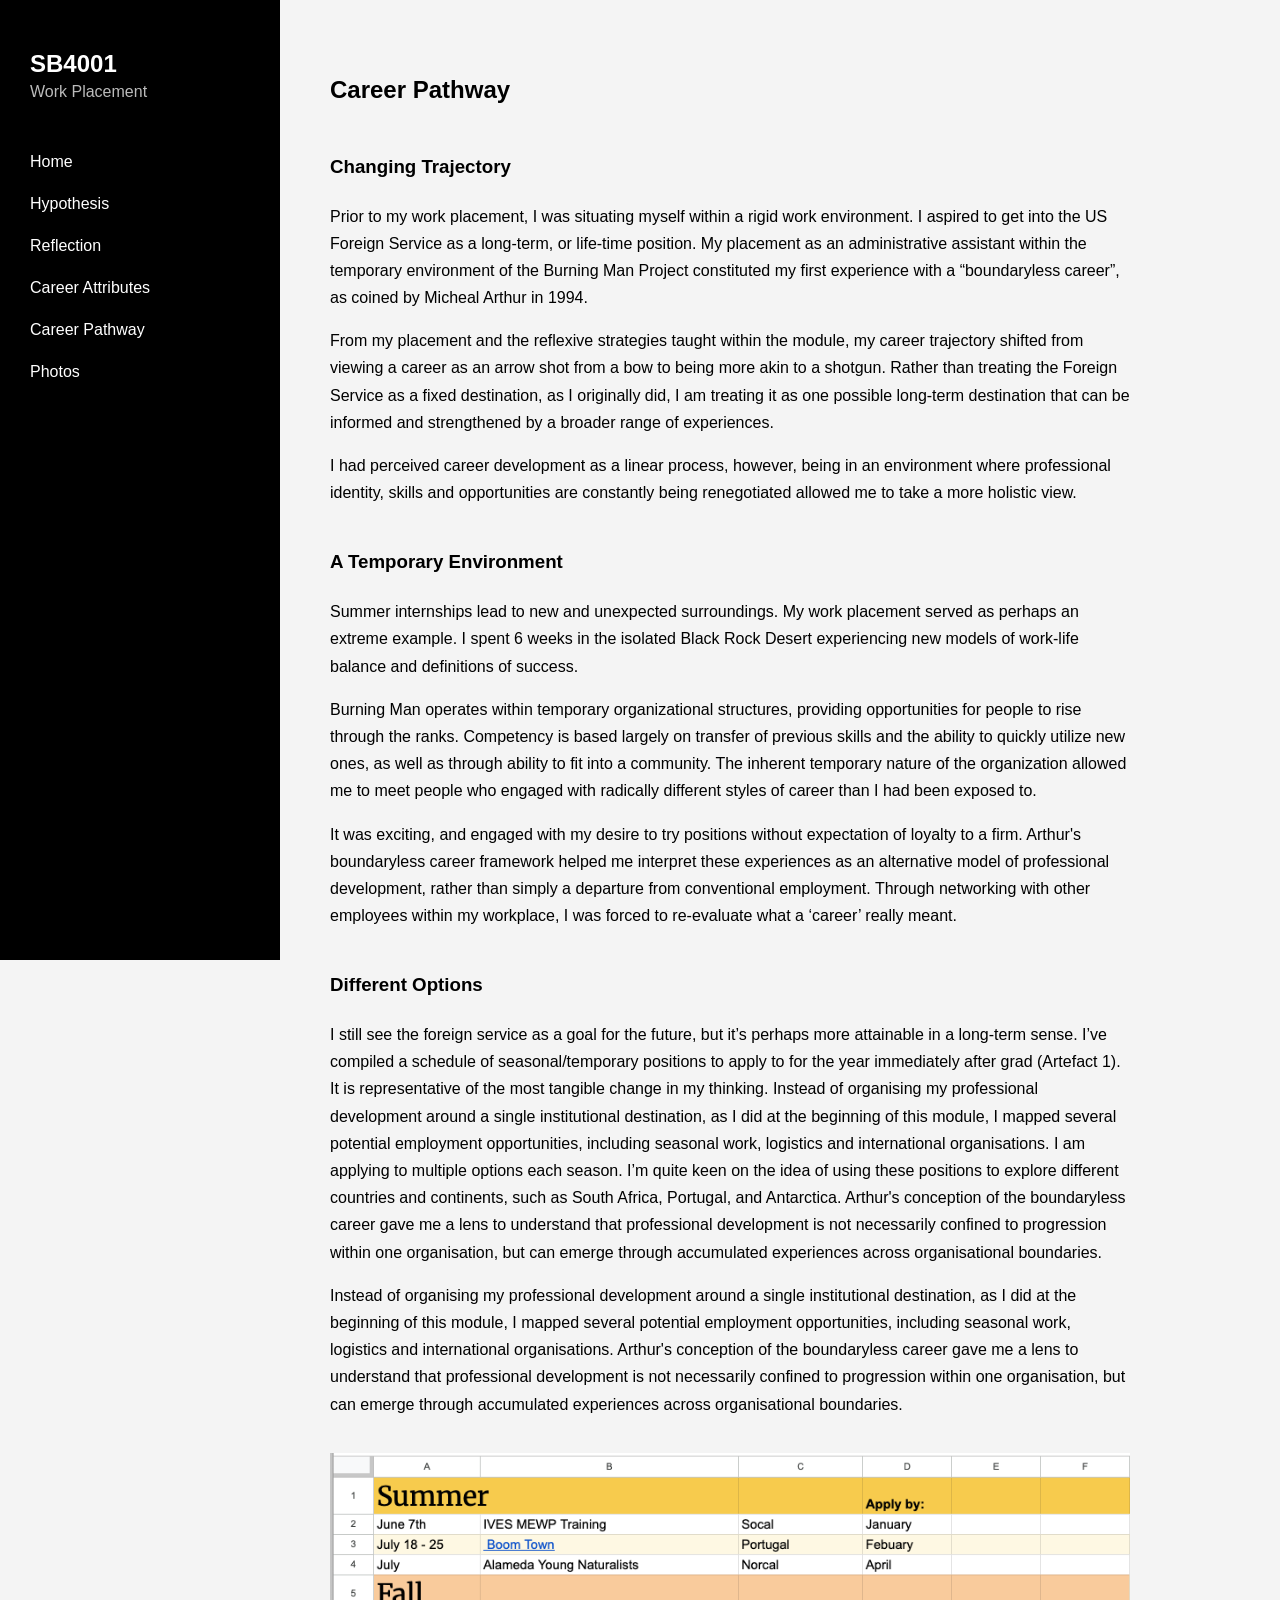
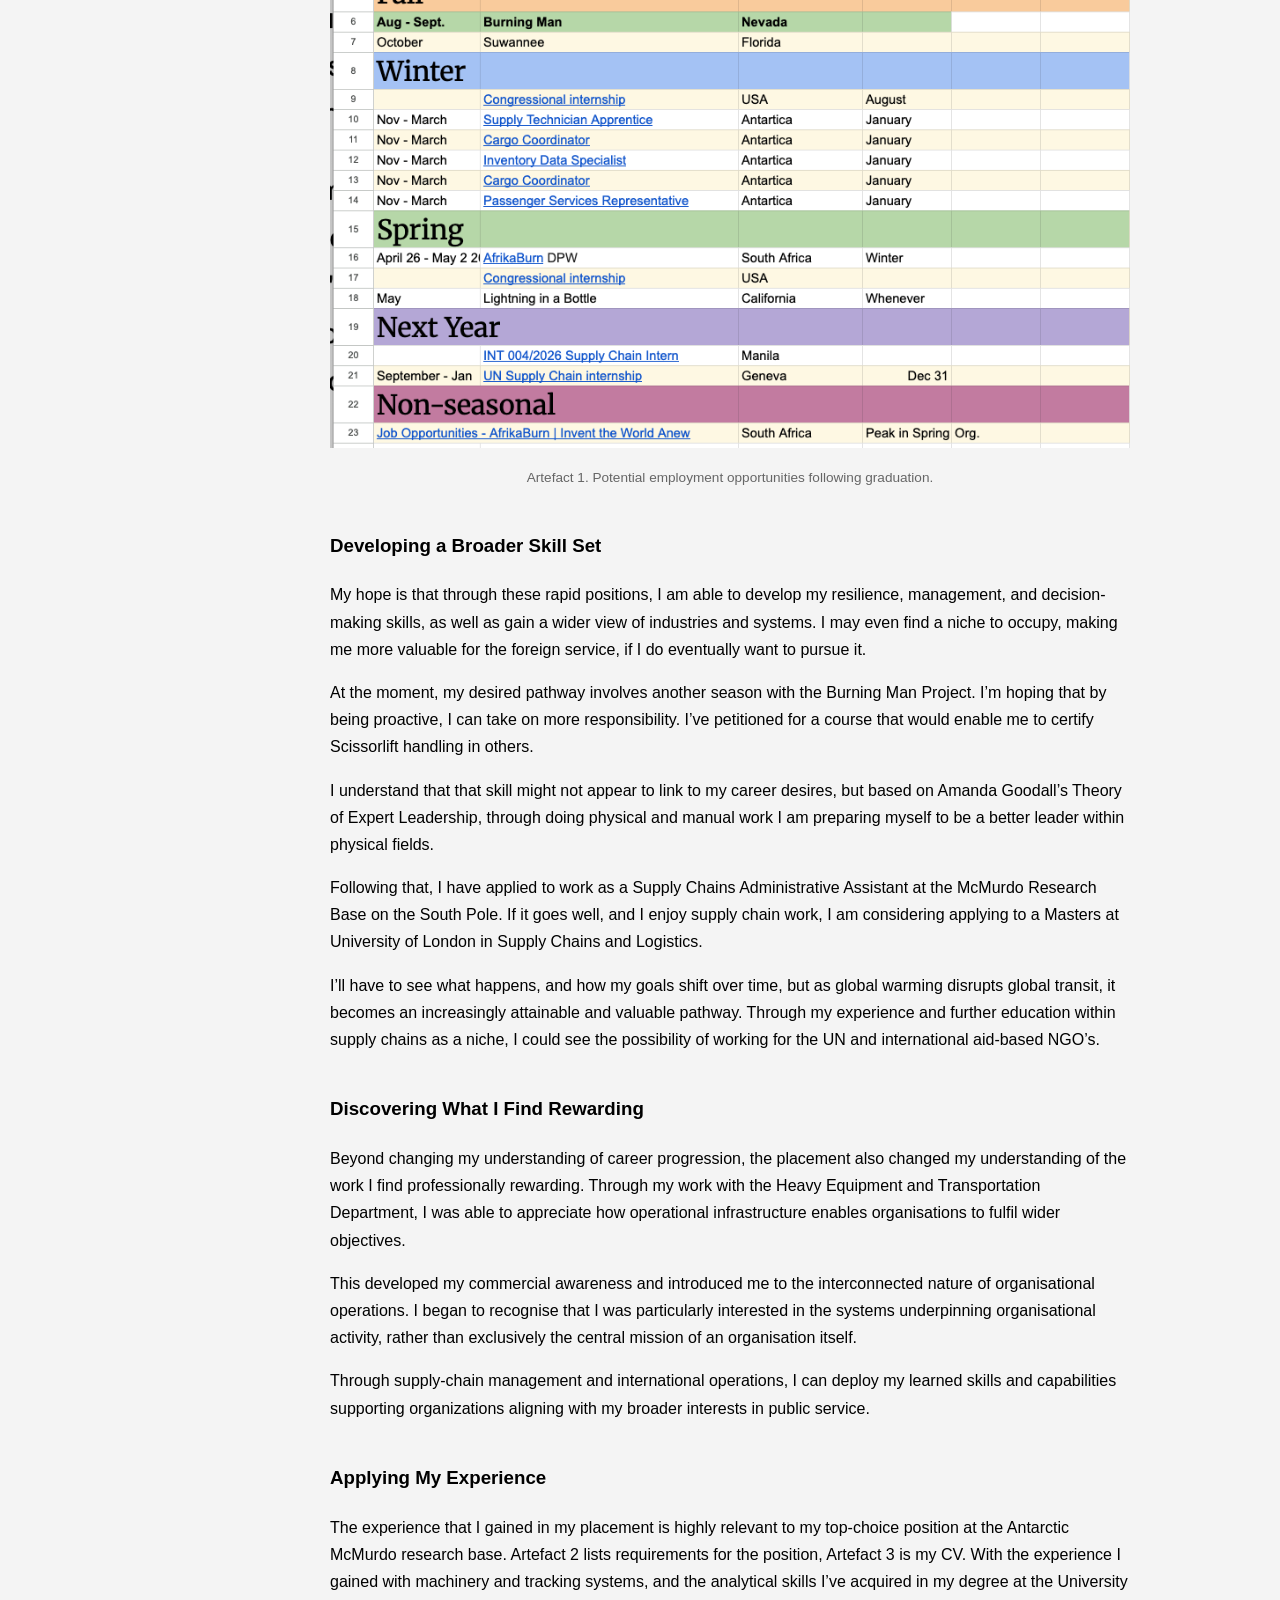
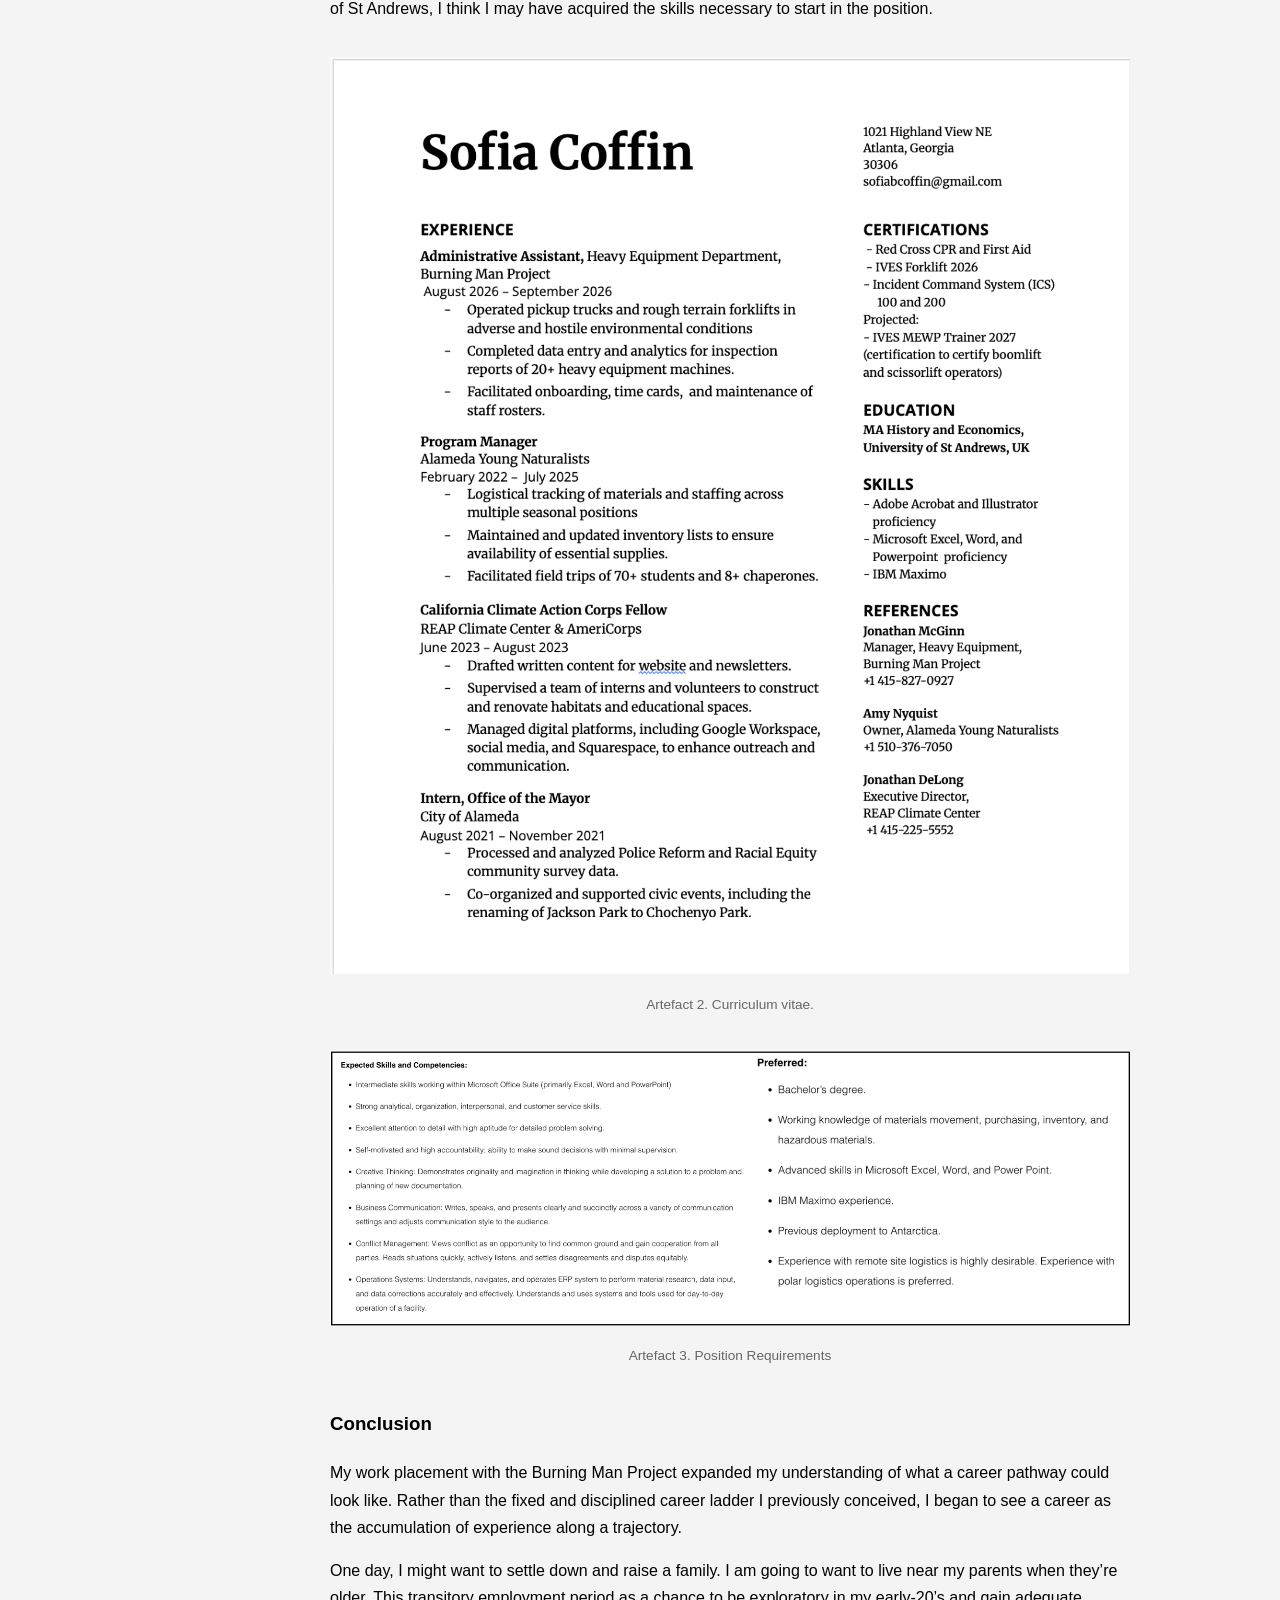
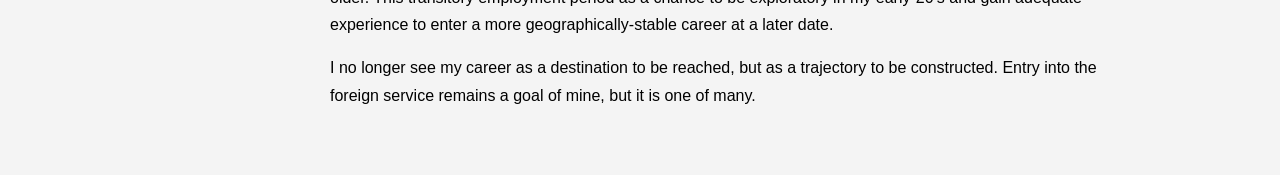
==== careergoals.html @ 1c32df40 "Add files via upload" ====
<!DOCTYPE html>
<html lang="en">

<head>
    <meta charset="UTF-8">
    <title>Reflection | SB4001</title>
    <link rel="stylesheet" href="style.css">
</head>

<body>

    <aside class="sidebar">
        <h1>SB4001</h1>
        <p>Work Placement</p>

        <nav>
            <a href="index.html">Home</a>
            
            <a href="hypothesis.html">Hypothesis</a>
            <a href="reflection.html">Reflection</a>
            <a href="careerAttributes.html">Career Attributes</a>
        
            
            <a href="careergoals.html">Career Pathway</a>
            <a href="photos.html">Photos</a>


        </nav>
    </aside>

     <!-- Main content -->
     <main class="content">

        <article class="essay">

            <header class="essay-header">
                <h2>Career Pathway</h2>
            </header>


            <!-- Introduction -->
            <section>
                <h3>Changing  Trajectory</h3>

                <p>
                    Prior to my work placement, I was situating myself within a rigid work environment. I aspired to get into the US Foreign Service as a long-term, or life-time position. My placement as an administrative assistant within the temporary environment of the Burning Man Project constituted my first experience with a “boundaryless career”, as coined by Micheal Arthur in 1994.
                </p>

                <p>
                    From my placement and the reflexive strategies taught within the module, my career trajectory shifted from viewing a career as an arrow shot from a bow to being more akin to a shotgun. Rather than treating the Foreign Service as a fixed destination, as I originally did, I am treating it as one possible long-term destination that can be informed and strengthened by a broader range of experiences.
                </p>

                <p>
                    I had perceived career development as a linear process, however, being in an environment where professional identity, skills and opportunities are constantly being renegotiated allowed me to take a more holistic view.
                </p>
            </section>


            <!-- Placement Experience -->
            <section>
                <h3>A Temporary Environment</h3>

                <p>
                    Summer internships lead to new and unexpected surroundings. My work placement served as perhaps an extreme example. I spent 6 weeks in the isolated Black Rock Desert experiencing new models of work-life balance and definitions of success.
                </p>

                <p>
                    Burning Man operates within temporary organizational structures, providing opportunities for people to rise through the ranks. Competency is based largely on transfer of previous skills and the ability to quickly utilize new ones, as well as through ability to fit into a community. The inherent temporary nature of the organization allowed me to meet people who engaged with radically different styles of career than I had been exposed to.
                </p>

                <p>
                    It was exciting, and engaged with my desire to try positions without expectation of loyalty to a firm. Arthur's boundaryless career framework helped me interpret these experiences as an alternative model of professional development, rather than simply a departure from conventional employment. Through networking with other employees within my workplace, I was forced to re-evaluate what a ‘career’ really meant.
                </p>
            </section>


            <!-- Artefact 1 -->
            <section>
                <h3> Different Options</h3>

                <p>
                    I still see the foreign service as a goal for the future, but it’s perhaps more attainable in a long-term sense. I’ve compiled a schedule of seasonal/temporary positions to apply to for the year immediately after grad (Artefact 1). It is representative of the most tangible change in my thinking. Instead of organising my professional development around a single institutional destination, as I did at the beginning of this module, I mapped several potential employment opportunities, including seasonal work, logistics and international organisations. I am applying to multiple options each season. I’m quite keen on the idea of using these positions to explore different countries and continents, such as South Africa, Portugal, and Antarctica.  Arthur's conception of the boundaryless career gave me a lens to understand that professional development is not necessarily confined to progression within one organisation, but can emerge through accumulated experiences across organisational boundaries.
                </p>

                <p>
                    Instead of organising my professional development around a single institutional destination, as I did at the beginning of this module, I mapped several potential employment opportunities, including seasonal work, logistics and international organisations. Arthur's conception of the boundaryless career gave me a lens to understand that professional development is not necessarily confined to progression within one organisation, but can emerge through accumulated experiences across organisational boundaries.
                </p>

                <!-- Add Artefact 1 here -->
                <figure class="essay-figure">
                    <img src="images/artefact1.png"
                         alt="Schedule of potential seasonal and temporary employment opportunities">
                    <figcaption>Artefact 1. Potential employment opportunities following graduation.</figcaption>
                </figure>
            </section>


            <!-- Future Development -->
            <section>
                <h3>Developing a Broader Skill Set</h3>

                <p>
                    My hope is that through these rapid positions, I am able to develop my resilience, management, and decision-making skills, as well as gain a wider view of industries and systems. I may even find a niche to occupy, making me more valuable for the foreign service, if I do eventually want to pursue it.
                </p>

                <p>
                    At the moment, my desired pathway involves another season with the Burning Man Project. I’m hoping that by being proactive, I can take on more responsibility. I’ve petitioned for a course that would enable me to certify Scissorlift handling in others.
                </p>

                <p>
                    I understand that that skill might not appear to link to my career desires, but based on Amanda Goodall’s Theory of Expert Leadership, through doing physical and manual work I am preparing myself to be a better leader within physical fields.
                </p>

                <p>
                    Following that, I have applied to work as a Supply Chains Administrative Assistant at the McMurdo Research Base on the South Pole. If it goes well, and I enjoy supply chain work, I am considering applying to a Masters at University of London in Supply Chains and Logistics.
                </p>

                <p>
                    I’ll have to see what happens, and how my goals shift over time, but as global warming disrupts global transit, it becomes an increasingly attainable and valuable pathway. Through my experience and further education within supply chains as a niche, I could see the possibility of working for the UN and international aid-based NGO’s.
                </p>
            </section>


            <!-- Professional Interests -->
            <section>
                <h3>Discovering What I Find Rewarding</h3>

                <p>
                    Beyond changing my understanding of career progression, the placement also changed my understanding of the work I find professionally rewarding. Through my work with the Heavy Equipment and Transportation Department, I was able to appreciate how operational infrastructure enables organisations to fulfil wider objectives.
                </p>

                <p>
                    This developed my commercial awareness and introduced me to the interconnected nature of organisational operations. I began to recognise that I was particularly interested in the systems underpinning organisational activity, rather than exclusively the central mission of an organisation itself.
                </p>

                <p>
                    Through supply-chain management and international operations, I can deploy my learned skills and capabilities supporting organizations aligning with my broader interests in public service.
                </p>
            </section>


            <!-- Artefacts 2 and 3 -->
            <section>
                <h3>Applying My Experience</h3>

                <p>
                    The experience that I gained in my placement is highly relevant to my top-choice position at the Antarctic McMurdo research base. Artefact 2 lists requirements for the position, Artefact 3 is my CV. With the experience I gained with machinery and tracking systems, and the analytical skills I’ve acquired in my degree at the University of St Andrews, I think I may have acquired the skills necessary to start in the position.
                </p>

                <!-- Add Artefact 2 here -->
                <figure class="essay-figure">
                    <img src="images/artefact2.png"
                         alt="Requirements for the Supply Chains Administrative Assistant position">
                    <figcaption>Artefact 2. Curriculum vitae.</figcaption>
                </figure>

                <!-- Add Artefact 3 here -->
                <figure class="essay-figure">
                    <img src="images/artefact3.png"
                         alt="Curriculum vitae demonstrating relevant skills and experience">
                    <figcaption>Artefact 3. Position Requirements</figcaption>
                </figure>
            </section>


            <!-- Conclusion -->
            <section>
                <h3>Conclusion</h3>

                <p>
                    My work placement with the Burning Man Project expanded my understanding of what a career pathway could look like. Rather than the fixed and disciplined career ladder I previously conceived, I began to see a career as the accumulation of experience along a trajectory.
                </p>

                <p>
                    One day, I might want to settle down and raise a family. I am going to want to live near my parents when they’re older. This transitory employment period as a chance to be exploratory in my early-20’s and gain adequate experience to enter a more geographically-stable career at a later date.
                </p>

                <p>
                    I no longer see my career as a destination to be reached, but as a trajectory to be constructed. Entry into the foreign service remains a goal of mine, but it is one of many.
                </p>
            </section>

        </article>

    </main>

</body>
</html>

<!DOCTYPE html>
<html lang="en">

<head>
    <meta charset="UTF-8">
    <meta name="viewport" content="width=device-width, initial-scale=1.0">
    <title>Career Pathway | SB4001 Work Placement</title>
    <link rel="stylesheet" href="style.css">
</head>

<body>

    <aside class="sidebar">
        <h1>SB4001</h1>
        <p>Work Placement</p>

        <nav>
            <a href="index.html">Home</a>
            
            <a href="hypothesis.html">Hypothesis</a>
            <a href="reflection.html">Reflection</a>
            <a href="careerAttributes.html">Career Attributes</a>
        
            
            <a href="careergoals.html">Career Pathway</a>
            <a href="photos.html">Photos</a>


        </nav>
    </aside>

</body>
</html>
---- style.css ----
/* Basic page styling */

body {
    margin: 0;
    font-family: Arial, sans-serif;
    background-color: #f4f4f4;

    .cityscape {
        position: fixed;
        bottom: 0;
        left: 280px; /* Starts after the sidebar */
        width: calc(100% - 280px);
        height: auto;
        display: block;
        pointer-events: none;
    }
}

/* Sidebar */

.sidebar {
    width: 220px;
    height: 100vh;
    position: fixed;
    top: 0;
    left: 0;
    padding: 30px;
    background-color: #000;
    color: white;
}

.sidebar h1 {
    margin-bottom: 0;
}

.sidebar p {
    color: #bbb;
    margin-top: 5px;
}

/* Navigation links */

.sidebar nav {
    margin-top: 40px;
}

.sidebar a {
    display: block;
    color: white;
    text-decoration: none;
    padding: 12px 0;
}

.sidebar a:hover {
    color: #aaa;
}

/* Main content */

.content {
    margin-left: 280px;
    padding: 50px;
    max-width: 800px;
}

/* Large photo at the top */

.featured-photo {
    width: 100%;
    margin: 30px auto;
}

.featured-photo img {
    display: block;
    width: 80%;
    max-height: 450px;
    margin: 0 auto;
    object-fit: cover;
}

/* Smaller photos in columns below */

.gallery {
    display: grid;
    grid-template-columns: repeat(2, 1fr);
    gap: 20px;
    margin-top: 30px;
}

.gallery img {
    width: 100%;
    height: 250px;
    object-fit: cover;
}
.essay {
    line-height: 1.7;
}

.essay h2 {
    margin-bottom: 35px;
}

.essay h3 {
    margin-top: 40px;
    margin-bottom: 20px;
}

.journal-entry {
    margin: 25px 30px;
    padding: 15px 20px;
    border-left: 3px solid #888;
    background-color: #eaeaea;
    font-style: italic;
}

.essay-figure {
    text-align: center;
    margin: 35px 0;
}

.essay-figure img {
    max-width: 100%;
    height: auto;
}

.essay-figure figcaption {
    font-size: 0.85em;
    color: #666;
    margin-top: 10px;
}
---- style.css ----
/* Basic page styling */

body {
    margin: 0;
    font-family: Arial, sans-serif;
    background-color: #f4f4f4;

    .cityscape {
        position: fixed;
        bottom: 0;
        left: 280px; /* Starts after the sidebar */
        width: calc(100% - 280px);
        height: auto;
        display: block;
        pointer-events: none;
    }
}

/* Sidebar */

.sidebar {
    width: 220px;
    height: 100vh;
    position: fixed;
    top: 0;
    left: 0;
    padding: 30px;
    background-color: #000;
    color: white;
}

.sidebar h1 {
    margin-bottom: 0;
}

.sidebar p {
    color: #bbb;
    margin-top: 5px;
}

/* Navigation links */

.sidebar nav {
    margin-top: 40px;
}

.sidebar a {
    display: block;
    color: white;
    text-decoration: none;
    padding: 12px 0;
}

.sidebar a:hover {
    color: #aaa;
}

/* Main content */

.content {
    margin-left: 280px;
    padding: 50px;
    max-width: 800px;
}

/* Large photo at the top */

.featured-photo {
    width: 100%;
    margin: 30px auto;
}

.featured-photo img {
    display: block;
    width: 80%;
    max-height: 450px;
    margin: 0 auto;
    object-fit: cover;
}

/* Smaller photos in columns below */

.gallery {
    display: grid;
    grid-template-columns: repeat(2, 1fr);
    gap: 20px;
    margin-top: 30px;
}

.gallery img {
    width: 100%;
    height: 250px;
    object-fit: cover;
}
.essay {
    line-height: 1.7;
}

.essay h2 {
    margin-bottom: 35px;
}

.essay h3 {
    margin-top: 40px;
    margin-bottom: 20px;
}

.journal-entry {
    margin: 25px 30px;
    padding: 15px 20px;
    border-left: 3px solid #888;
    background-color: #eaeaea;
    font-style: italic;
}

.essay-figure {
    text-align: center;
    margin: 35px 0;
}

.essay-figure img {
    max-width: 100%;
    height: auto;
}

.essay-figure figcaption {
    font-size: 0.85em;
    color: #666;
    margin-top: 10px;
}
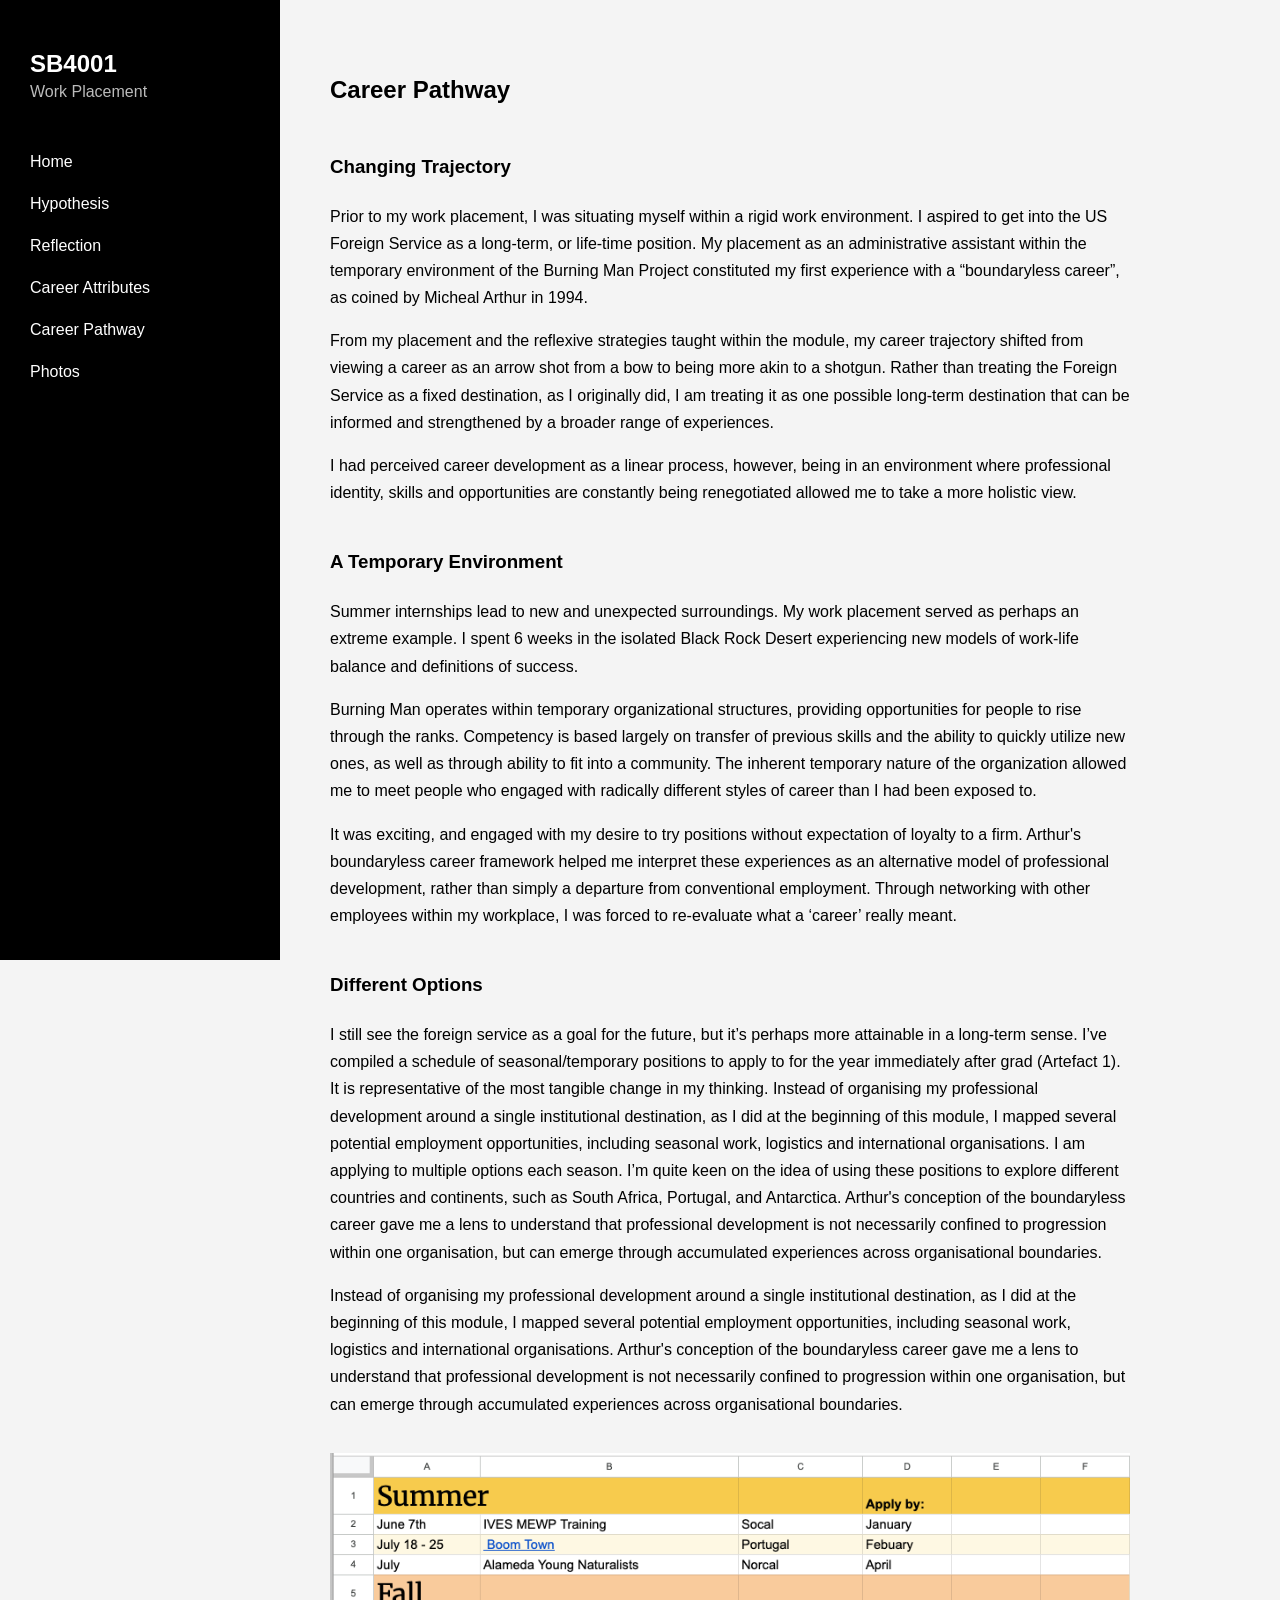
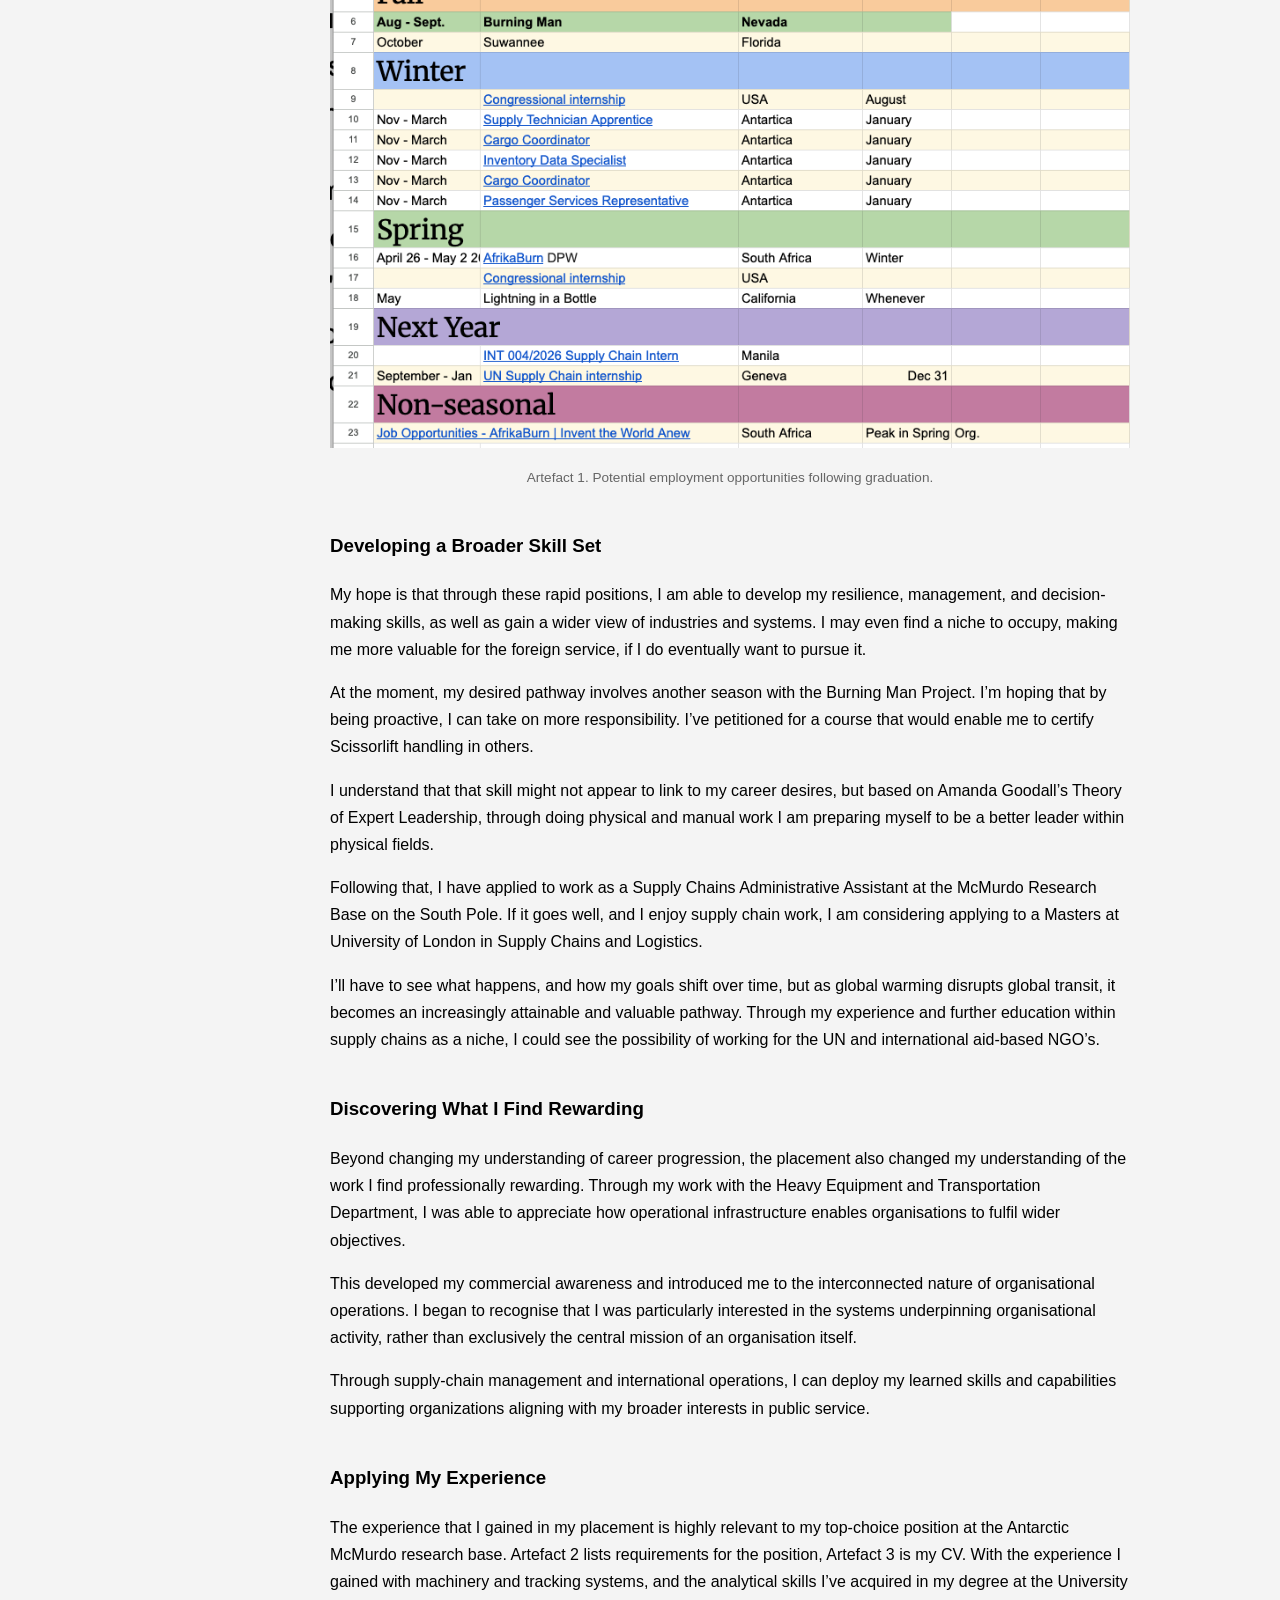
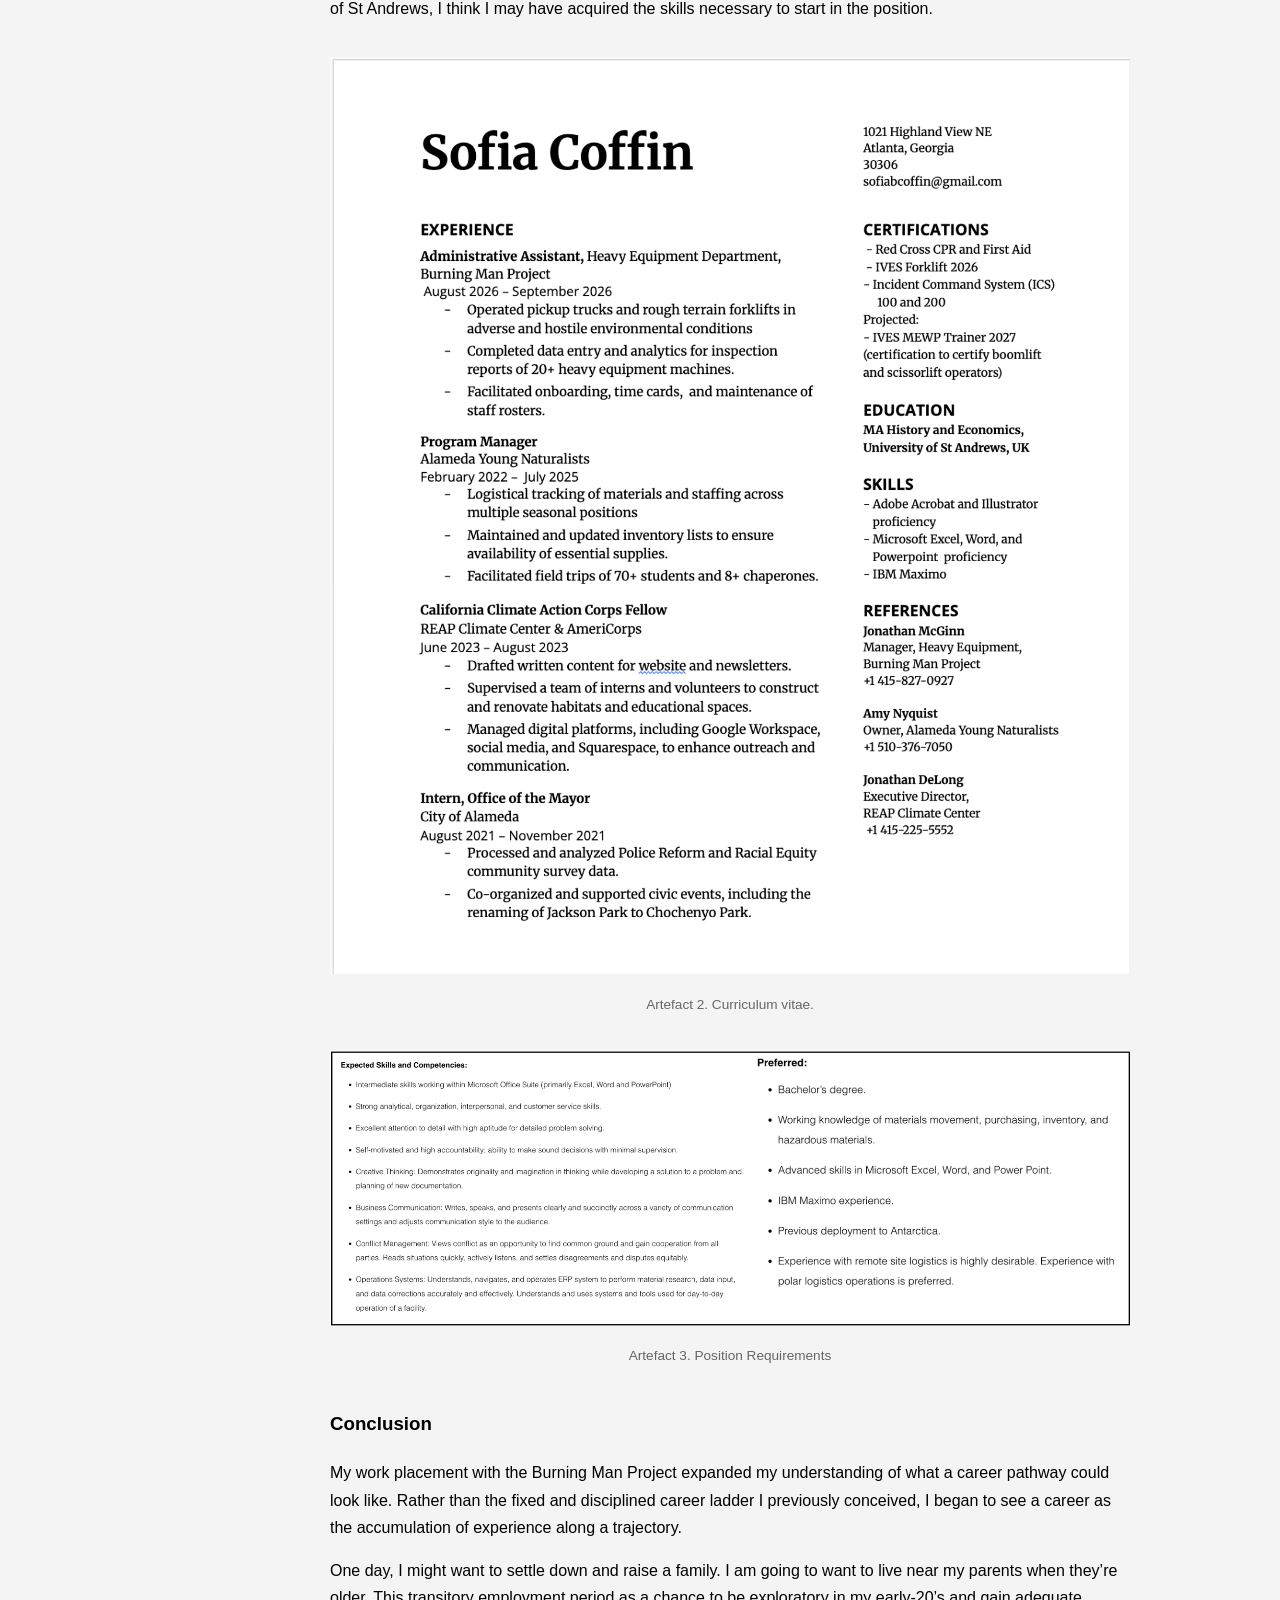
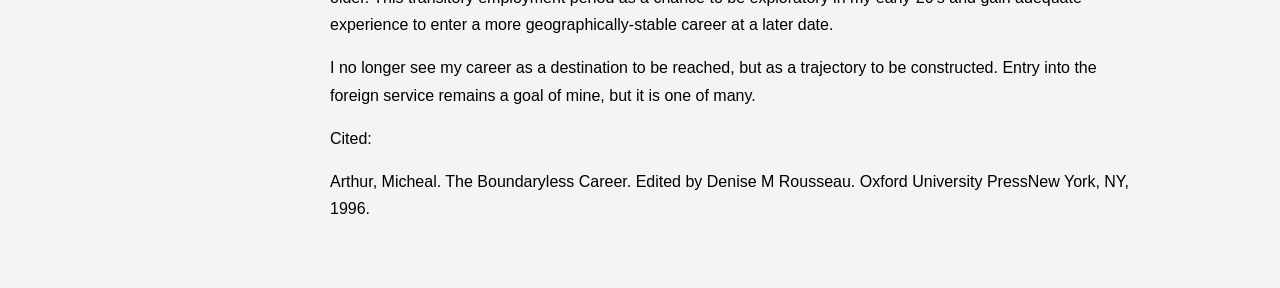
==== commit ea657a8e: "Update careergoals.html" ====
--- a/careergoals.html
+++ b/careergoals.html
@@ -178,6 +178,9 @@
                 <p>
                     I no longer see my career as a destination to be reached, but as a trajectory to be constructed. Entry into the foreign service remains a goal of mine, but it is one of many.
                 </p>
+                    <p> Cited:  </p>
+ <p> Arthur, Micheal. The Boundaryless Career. Edited by Denise M Rousseau. Oxford University PressNew York, NY, 1996.</p>
+
             </section>
 
         </article>
@@ -219,4 +222,4 @@
     </aside>
 
 </body>
-</html>+</html>
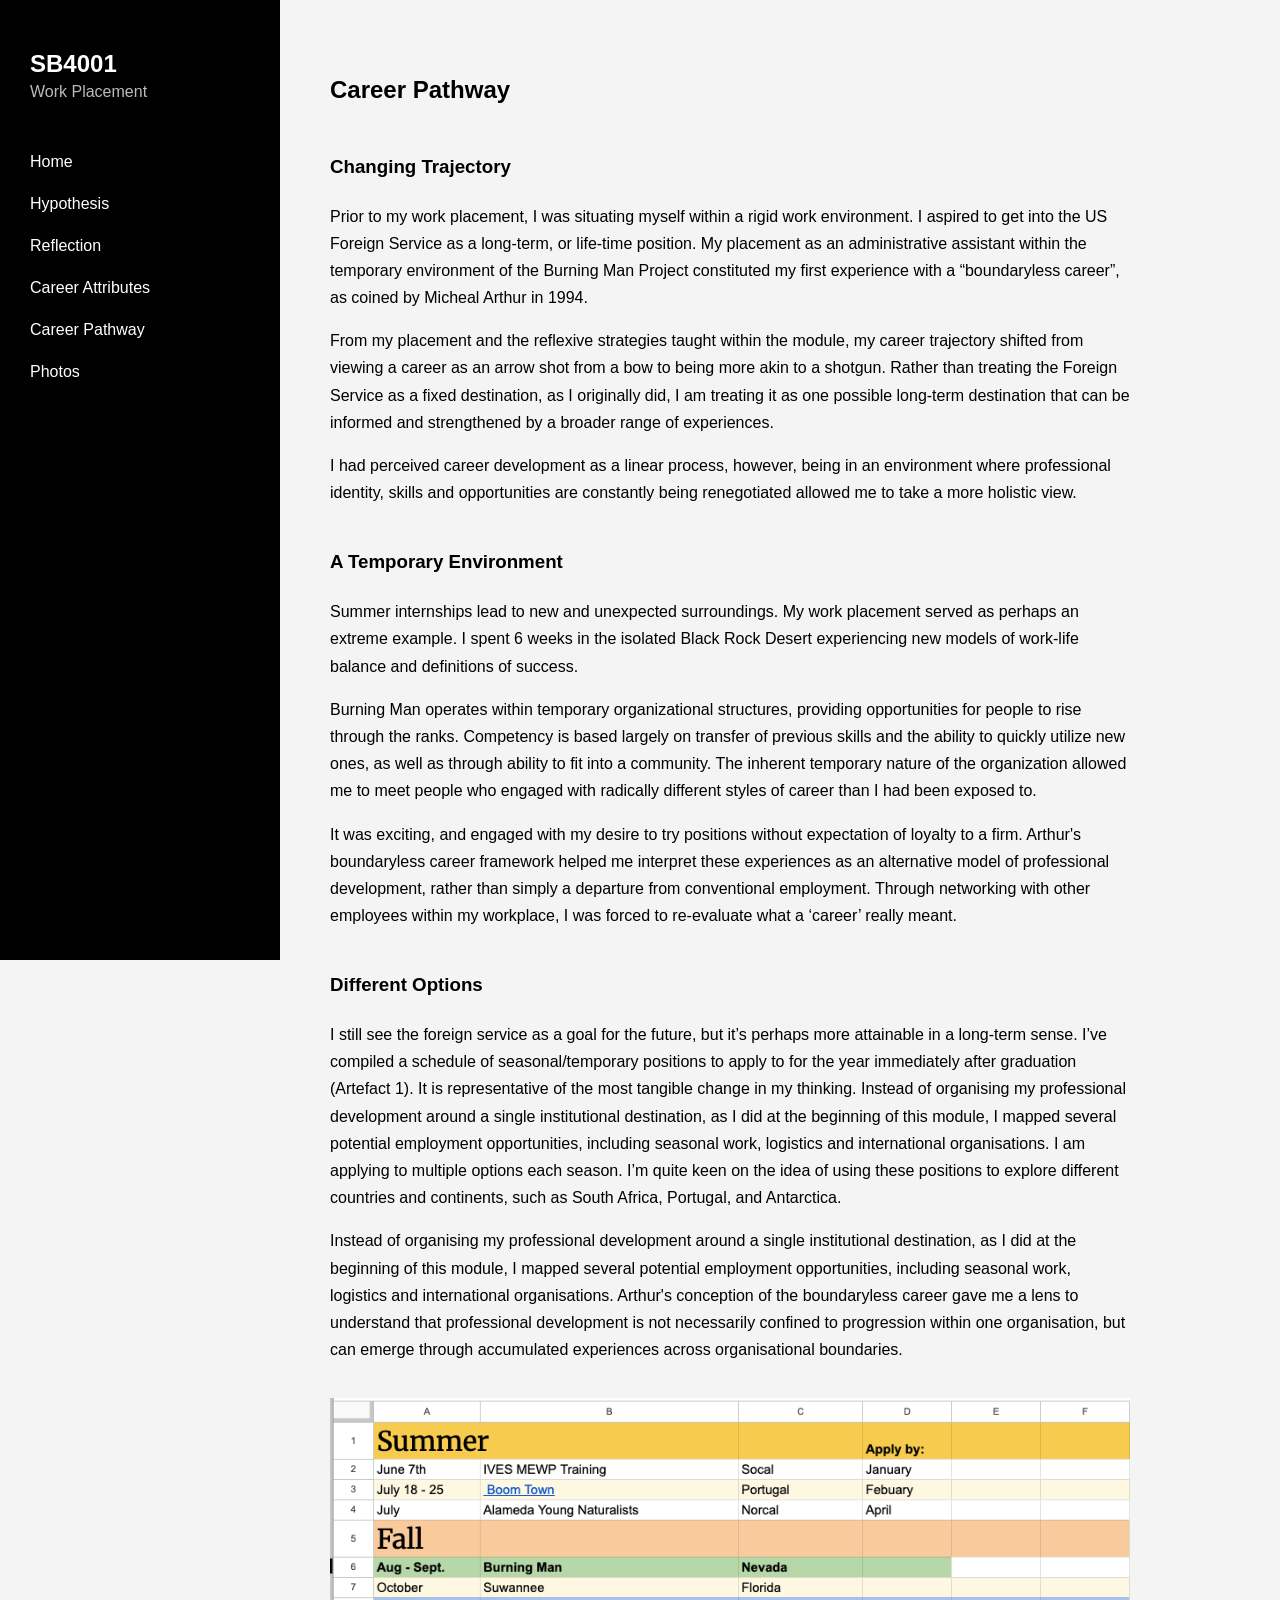
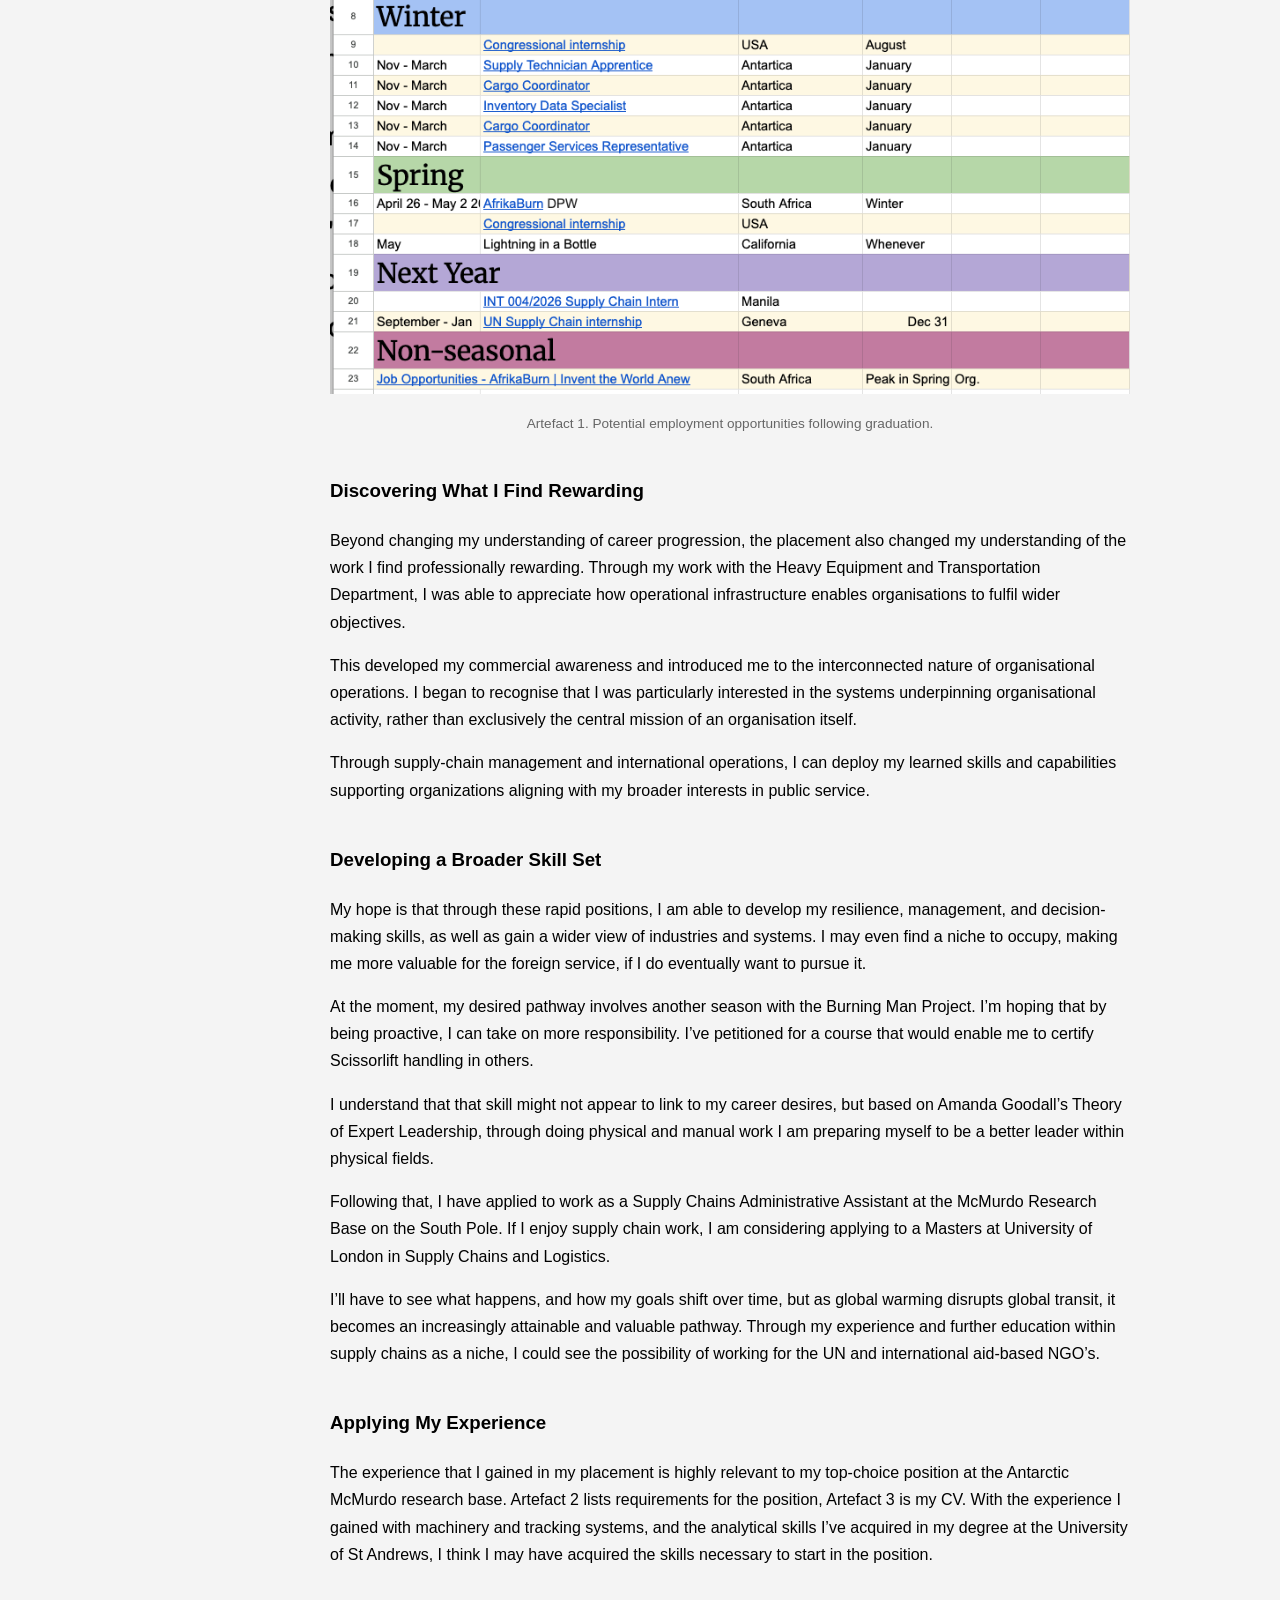
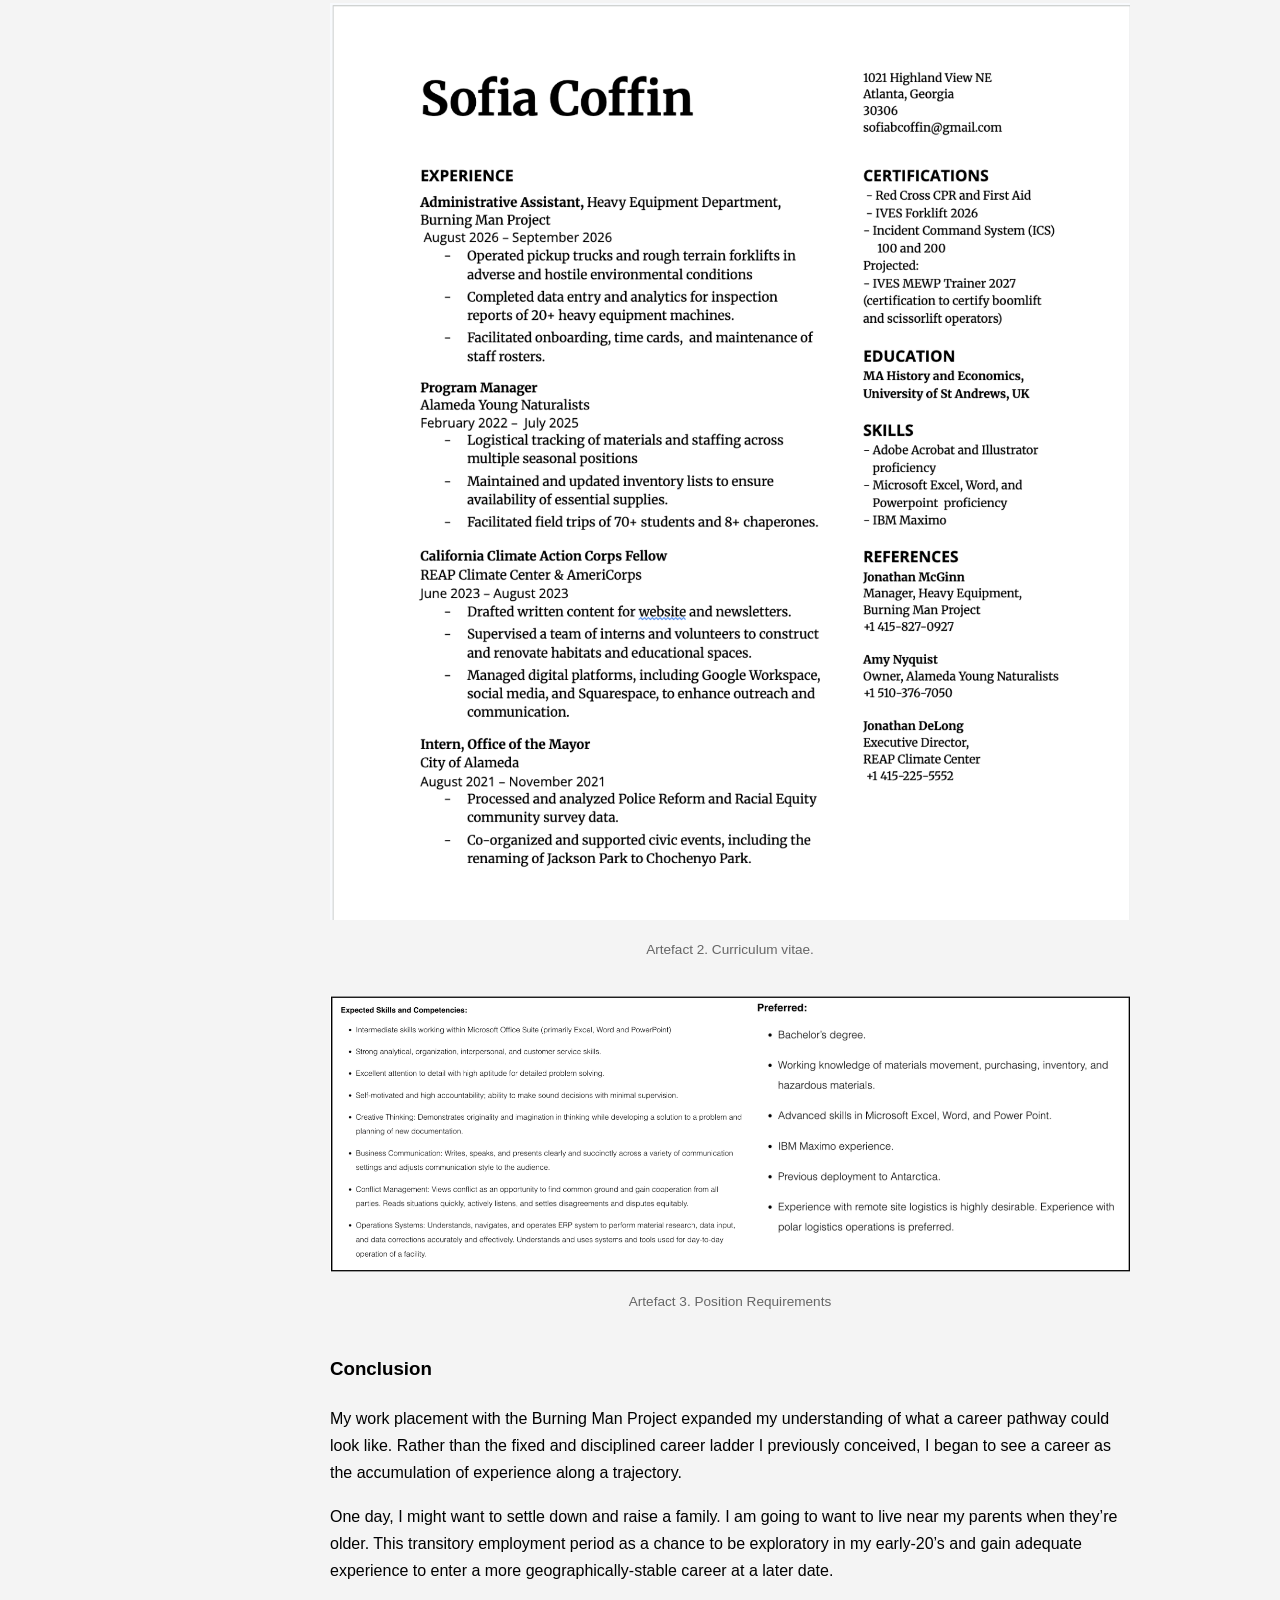
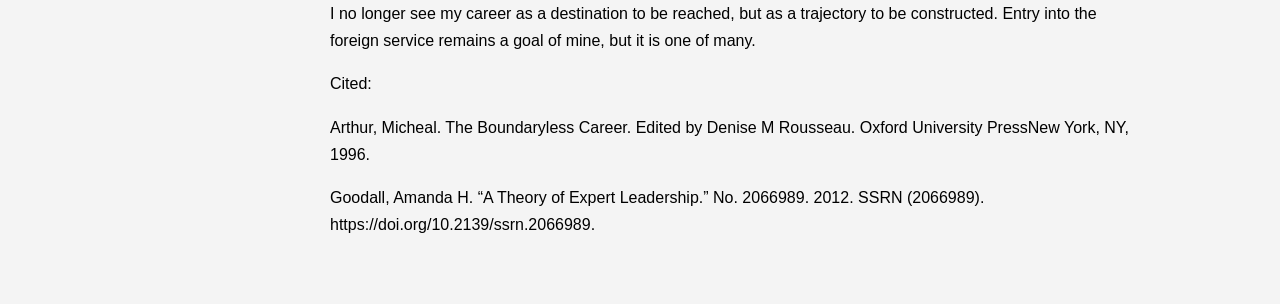
==== commit 0d08933d: "Revise career goals and add rewarding work section Updated career goals section to clarify future as" ====
--- a/careergoals.html
+++ b/careergoals.html
@@ -79,7 +79,7 @@
                 <h3> Different Options</h3>
 
                 <p>
-                    I still see the foreign service as a goal for the future, but it’s perhaps more attainable in a long-term sense. I’ve compiled a schedule of seasonal/temporary positions to apply to for the year immediately after grad (Artefact 1). It is representative of the most tangible change in my thinking. Instead of organising my professional development around a single institutional destination, as I did at the beginning of this module, I mapped several potential employment opportunities, including seasonal work, logistics and international organisations. I am applying to multiple options each season. I’m quite keen on the idea of using these positions to explore different countries and continents, such as South Africa, Portugal, and Antarctica.  Arthur's conception of the boundaryless career gave me a lens to understand that professional development is not necessarily confined to progression within one organisation, but can emerge through accumulated experiences across organisational boundaries.
+                    I still see the foreign service as a goal for the future, but it’s perhaps more attainable in a long-term sense. I’ve compiled a schedule of seasonal/temporary positions to apply to for the year immediately after graduation (Artefact 1). It is representative of the most tangible change in my thinking. Instead of organising my professional development around a single institutional destination, as I did at the beginning of this module, I mapped several potential employment opportunities, including seasonal work, logistics and international organisations. I am applying to multiple options each season. I’m quite keen on the idea of using these positions to explore different countries and continents, such as South Africa, Portugal, and Antarctica. 
                 </p>
 
                 <p>
@@ -94,6 +94,22 @@
                 </figure>
             </section>
 
+             <section>
+                <h3>Discovering What I Find Rewarding</h3>
+
+                <p>
+                    Beyond changing my understanding of career progression, the placement also changed my understanding of the work I find professionally rewarding. Through my work with the Heavy Equipment and Transportation Department, I was able to appreciate how operational infrastructure enables organisations to fulfil wider objectives.
+                </p>
+
+                <p>
+                    This developed my commercial awareness and introduced me to the interconnected nature of organisational operations. I began to recognise that I was particularly interested in the systems underpinning organisational activity, rather than exclusively the central mission of an organisation itself.
+                </p>
+
+                <p>
+                    Through supply-chain management and international operations, I can deploy my learned skills and capabilities supporting organizations aligning with my broader interests in public service.
+                </p>
+            </section>
+
 
             <!-- Future Development -->
             <section>
@@ -112,7 +128,7 @@
                 </p>
 
                 <p>
-                    Following that, I have applied to work as a Supply Chains Administrative Assistant at the McMurdo Research Base on the South Pole. If it goes well, and I enjoy supply chain work, I am considering applying to a Masters at University of London in Supply Chains and Logistics.
+                    Following that, I have applied to work as a Supply Chains Administrative Assistant at the McMurdo Research Base on the South Pole. If I enjoy supply chain work, I am considering applying to a Masters at University of London in Supply Chains and Logistics.
                 </p>
 
                 <p>
@@ -122,22 +138,7 @@
 
 
             <!-- Professional Interests -->
-            <section>
-                <h3>Discovering What I Find Rewarding</h3>
-
-                <p>
-                    Beyond changing my understanding of career progression, the placement also changed my understanding of the work I find professionally rewarding. Through my work with the Heavy Equipment and Transportation Department, I was able to appreciate how operational infrastructure enables organisations to fulfil wider objectives.
-                </p>
-
-                <p>
-                    This developed my commercial awareness and introduced me to the interconnected nature of organisational operations. I began to recognise that I was particularly interested in the systems underpinning organisational activity, rather than exclusively the central mission of an organisation itself.
-                </p>
-
-                <p>
-                    Through supply-chain management and international operations, I can deploy my learned skills and capabilities supporting organizations aligning with my broader interests in public service.
-                </p>
-            </section>
-
+           
 
             <!-- Artefacts 2 and 3 -->
             <section>
@@ -180,6 +181,7 @@
                 </p>
                     <p> Cited:  </p>
  <p> Arthur, Micheal. The Boundaryless Career. Edited by Denise M Rousseau. Oxford University PressNew York, NY, 1996.</p>
+            <p>      Goodall, Amanda H. “A Theory of Expert Leadership.” No. 2066989. 2012. SSRN (2066989). https://doi.org/10.2139/ssrn.2066989.</p>
 
             </section>
 
